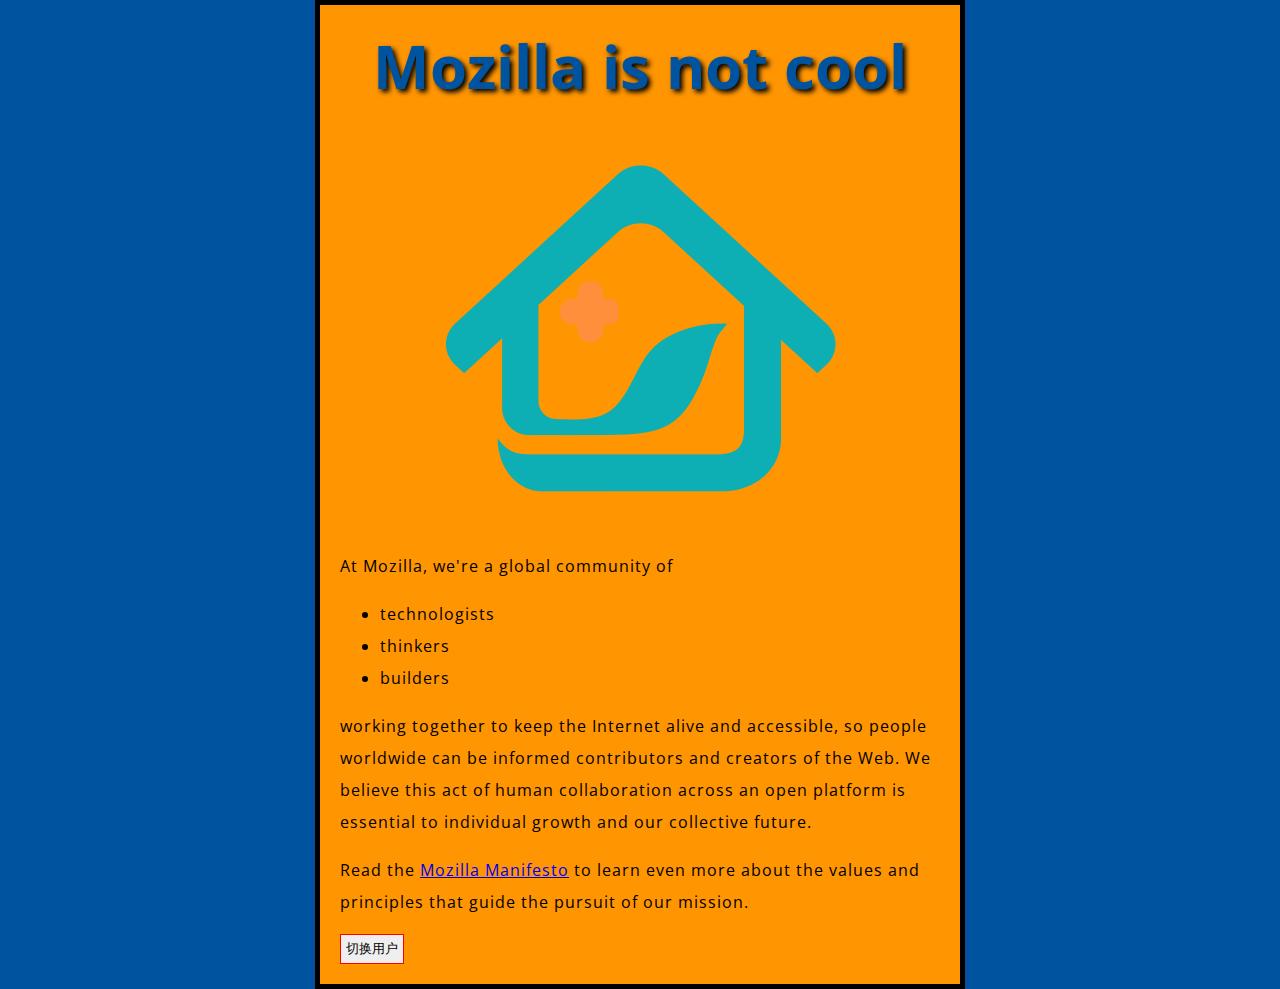
==== index.html @ 120b018c "Update index.html" ====
<!DOCTYPE html>
<html>
  <head>
    <meta charset="utf-8">
    <title>My test page</title>
    <link href="styles/style.css" rel="stylesheet">
    <link href="https://fonts.googleapis.com/css?family=Open+Sans" rel="stylesheet" type="text/css">
  </head>

  <body>
    <h1> Mozilla is not cool </h1>
    <img src="images/folkscare.png" alt="My test image">
    
    <p>At Mozilla, we're a global community of</p>
    <ul>
        <li>technologists</li>
        <li>thinkers</li>
        <li>builders</li>
    </ul>
    <p>
        working together to keep the Internet alive and accessible, so people worldwide can be informed contributors and creators of the Web. 
        We believe this act of human collaboration across an open platform is essential to individual growth and our collective future.
    </p>
    <p>
        Read the <a href="https://www.mozilla.org/en-US/about/manifesto/" onclick="">Mozilla Manifesto</a> 
        to learn even more about the values and principles that guide the pursuit of our mission.
    </p>

    <button>切换用户</button>

    <script src="scripts/main.js" defer></script>

  </body>
  
</html>
---- styles/style.css ----
html {
    /* px 表示“像素（pixels）”: 基础字号为 10 像素 */
    font-size: 10px;
    /* Google fonts 输出的 CSS */
    font-family: 'Open Sans', sans-serif;
    /* 指定背景元素 */
    background-color: #00539f;
}

body {
    width: 600px;
    background-color: #FF9500;
    padding: 0 20px 20px 20px;
    border: 5px solid black;
    margin: 0 auto;
  }

h1 {
    font-size: 60px;
    text-align: center;
    margin: 0;
    padding: 20px 0;
    color: #00539F;
    text-shadow: 3px 3px 5px black;
  }
  
p, li {
    font-size: 16px;
    /* line-height 后面可以跟不同的参数，如果是数字，就是当前字体大小乘上数字 */
    line-height: 2;
    letter-spacing: 1px;
  }

img{
    display: block;
    margin: 0 auto;
}

button{
  text-align: center;
  padding: 5px;
  border: 1.5px solid red;
  margin: auto;
}
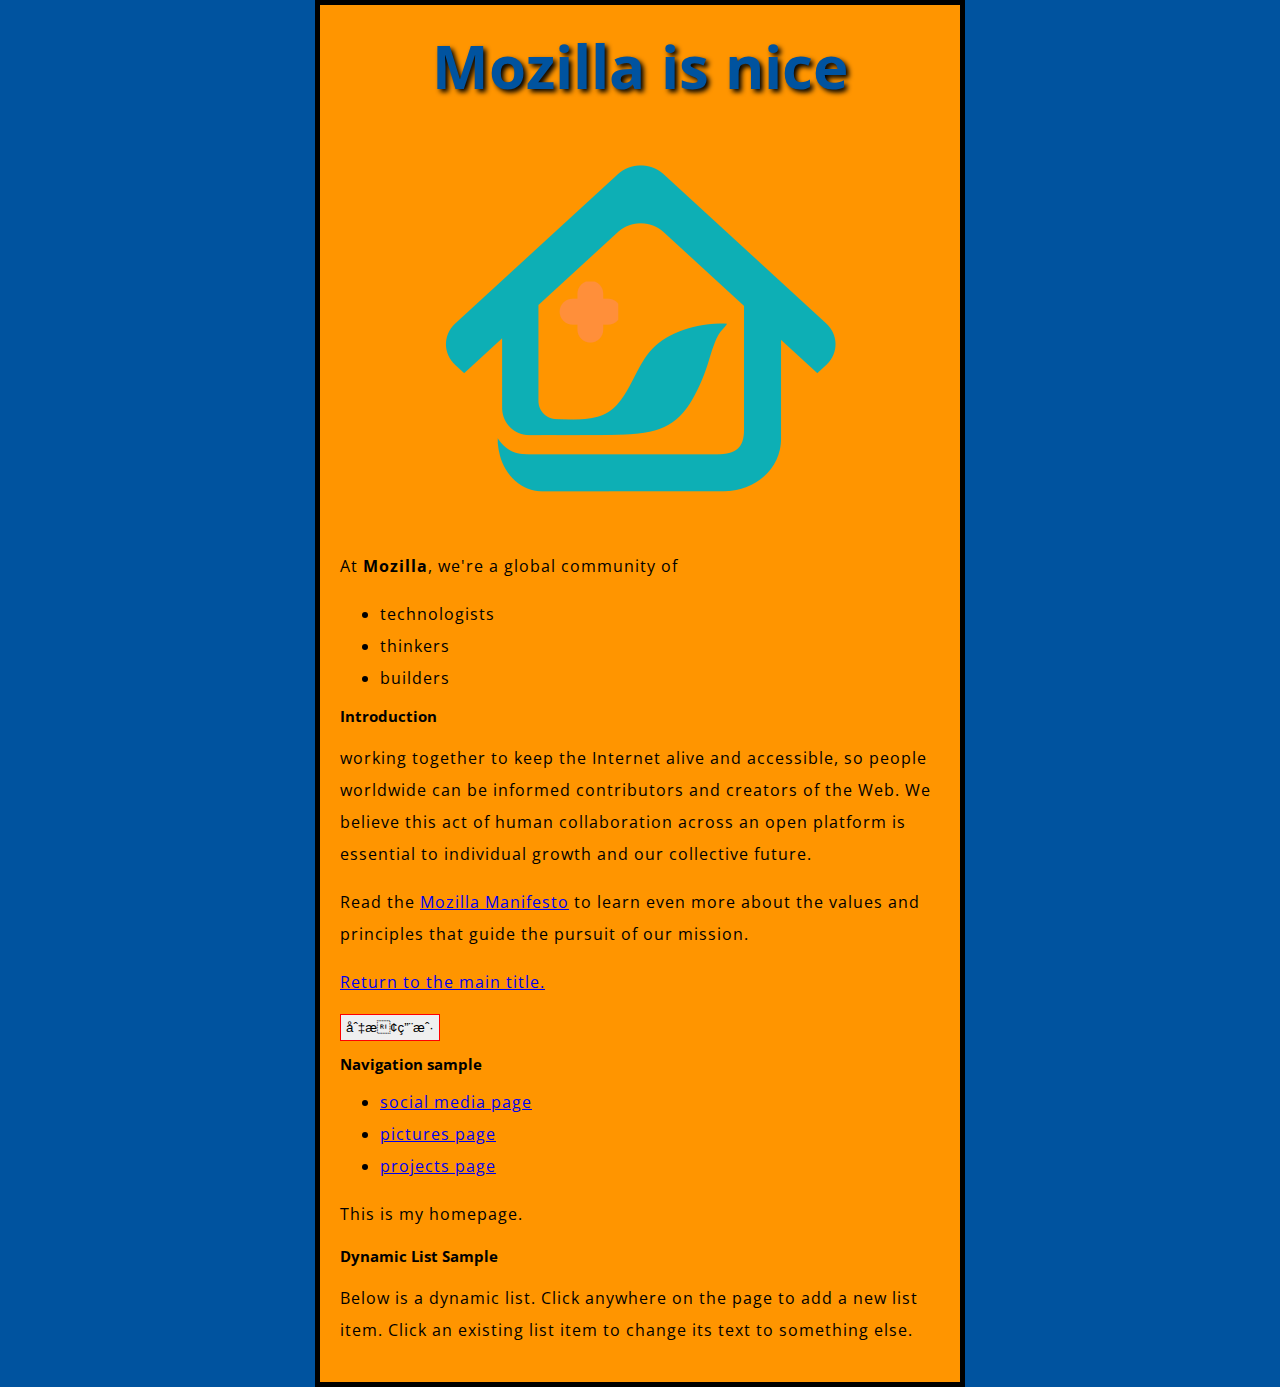
==== commit 5bd320ad: "Add files via upload" ====
--- a/index.html
+++ b/index.html
@@ -1,35 +1,55 @@
 <!DOCTYPE html>
-<html>
+<html lang="zh-CN">
   <head>
-    <meta charset="utf-8">
+    <meta charset="urf-8">
+    <meta name="description" content="Jimmy's first webpage">
+    <meta name="author" content="Jimmy">
     <title>My test page</title>
-    <link href="styles/style.css" rel="stylesheet">
-    <link href="https://fonts.googleapis.com/css?family=Open+Sans" rel="stylesheet" type="text/css">
+    <link rel="icon" href="images/folkscare.png">
+    <link rel = "stylesheet" href="styles/style.css">
+    <link rel="stylesheet" href="https://fonts.googleapis.com/css?family=Open+Sans" type="text/css">
+    <script src="scripts/main.js" defer></script>
   </head>
 
   <body>
-    <h1> Mozilla is not cool </h1>
-    <img src="images/folkscare.png" alt="My test image">
+    <h1 title="主标题" id="main_title"> Mozilla is nice </h1>   
     
-    <p>At Mozilla, we're a global community of</p>
+    <img title="图片" src="media/images/folkscare.png" alt="My test image">
+    
+    <p>At <strong>Mozilla</strong>, we're a global community of</p>
     <ul>
         <li>technologists</li>
         <li>thinkers</li>
         <li>builders</li>
     </ul>
+
+    <h2 id="second_title"> Introduction </h2>
     <p>
         working together to keep the Internet alive and accessible, so people worldwide can be informed contributors and creators of the Web. 
         We believe this act of human collaboration across an open platform is essential to individual growth and our collective future.
     </p>
     <p>
-        Read the <a href="https://www.mozilla.org/en-US/about/manifesto/" onclick="">Mozilla Manifesto</a> 
+        Read the <a href="https://www.mozilla.org/en-US/about/manifesto/" title="mozilla官网" onclick="" >Mozilla Manifesto</a> 
         to learn even more about the values and principles that guide the pursuit of our mission.
+    </p>
+    
+    <p>
+      <a href="#main_title">Return to the main title.</a>
     </p>
 
     <button>切换用户</button>
 
-    <script src="scripts/main.js" defer></script>
+    <h2> Navigation sample</h2>
+
+    <ul>
+      <li> <a href="pages/social.html">social media page</a> </li>
+      <li> <a href="pages/pictures.html">pictures page</a> </li>
+      <li> <a href="pages/projects.html">projects page</a></li>
+    </ul>
+    
+    <p> This is my homepage.</p>
 
   </body>
   
+
 </html>
--- a/styles/style.css
+++ b/styles/style.css
@@ -5,7 +5,7 @@
     font-family: 'Open Sans', sans-serif;
     /* 指定背景元素 */
     background-color: #00539f;
-}
+  }
 
 body {
     width: 600px;
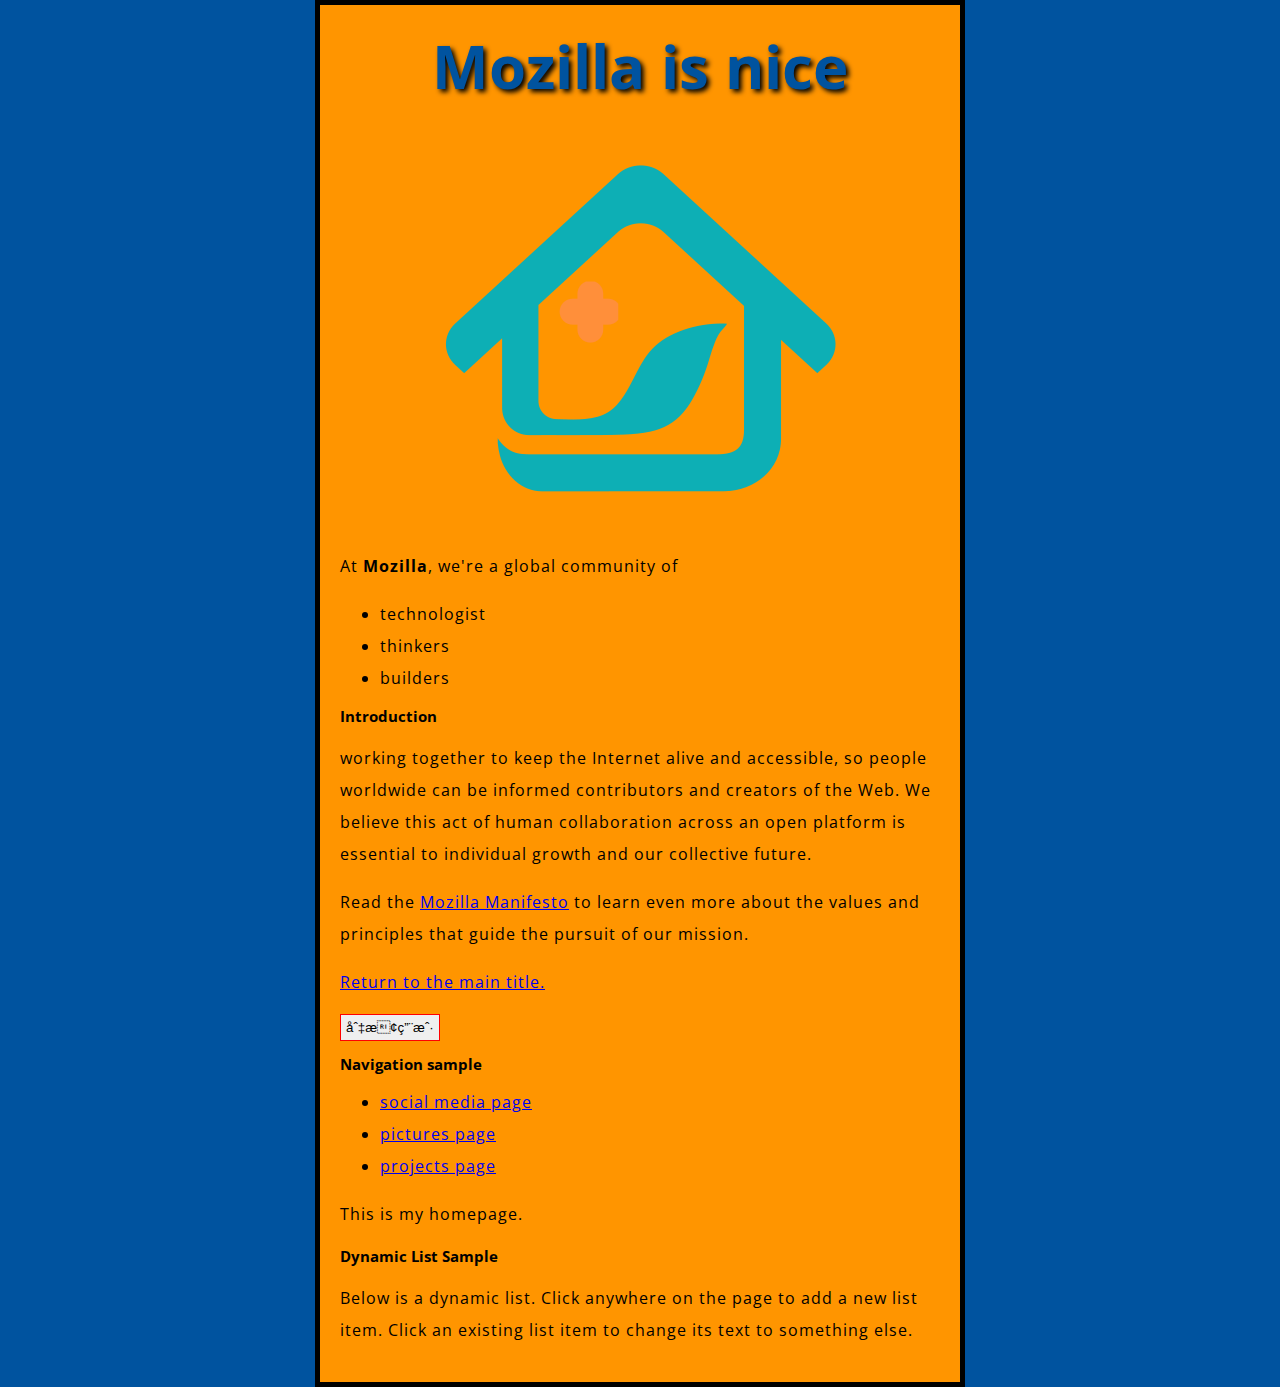
==== commit 89d673a2: "updated" ====
--- a/index.html
+++ b/index.html
@@ -18,7 +18,7 @@
     
     <p>At <strong>Mozilla</strong>, we're a global community of</p>
     <ul>
-        <li>technologists</li>
+        <li>technologist</li>
         <li>thinkers</li>
         <li>builders</li>
     </ul>
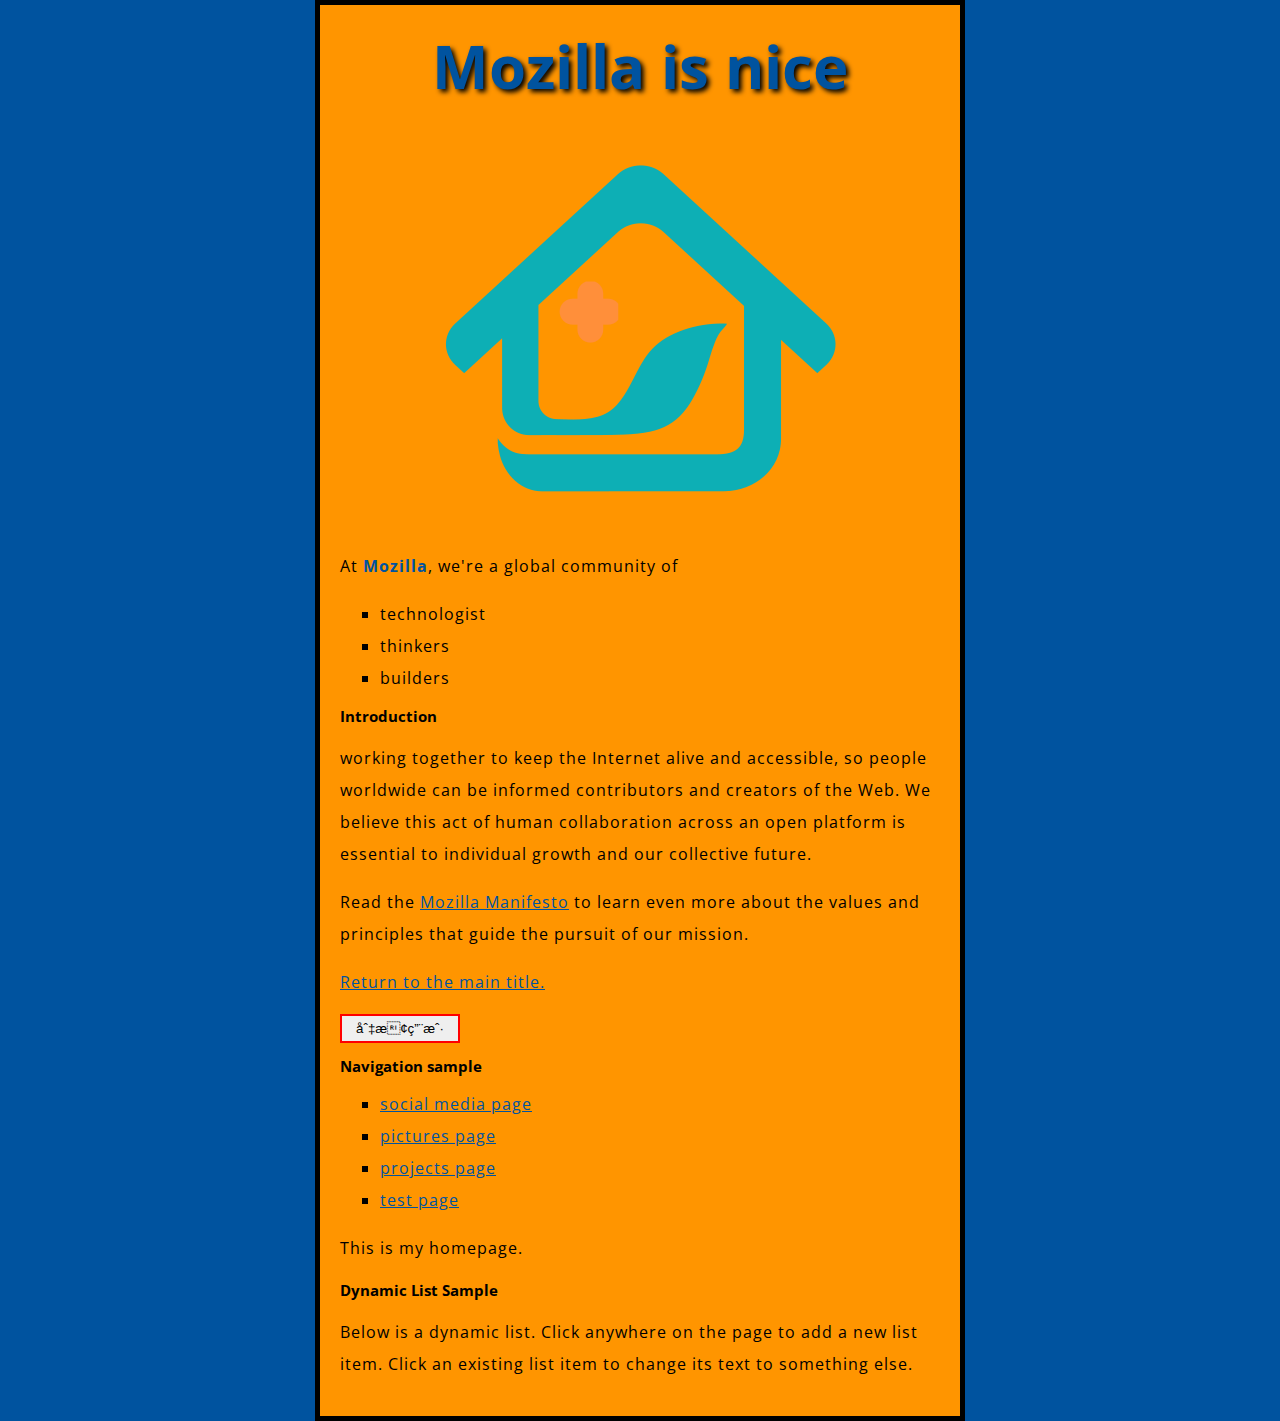
==== commit 78f1f692: "updated" ====
--- a/index.html
+++ b/index.html
@@ -4,7 +4,7 @@
     <meta charset="urf-8">
     <meta name="description" content="Jimmy's first webpage">
     <meta name="author" content="Jimmy">
-    <title>My test page</title>
+    <title>My First Webpage</title>
     <link rel="icon" href="images/folkscare.png">
     <link rel = "stylesheet" href="styles/style.css">
     <link rel="stylesheet" href="https://fonts.googleapis.com/css?family=Open+Sans" type="text/css">
@@ -45,6 +45,7 @@
       <li> <a href="pages/social.html">social media page</a> </li>
       <li> <a href="pages/pictures.html">pictures page</a> </li>
       <li> <a href="pages/projects.html">projects page</a></li>
+      <li> <a href="pages/test.html">test page</a></li>
     </ul>
     
     <p> This is my homepage.</p>
--- a/styles/style.css
+++ b/styles/style.css
@@ -29,7 +29,13 @@
     /* line-height 后面可以跟不同的参数，如果是数字，就是当前字体大小乘上数字 */
     line-height: 2;
     letter-spacing: 1px;
+    list-style-type: square; 
   }
+
+/*  后代选择器 */
+p strong{
+  color: #00539f;
+}
 
 img{
     display: block;
@@ -39,6 +45,20 @@
 button{
   text-align: center;
   padding: 5px;
-  border: 1.5px solid red;
+  border: 2px solid red;
   margin: auto;
-}+  width: calc(20%);
+}
+
+/* 根据标签的状态确定样式 */
+a:link{
+  color:#00539F;
+}
+
+a:visited{
+  color: white;
+}
+
+a:hover{
+  text-decoration:none;
+}
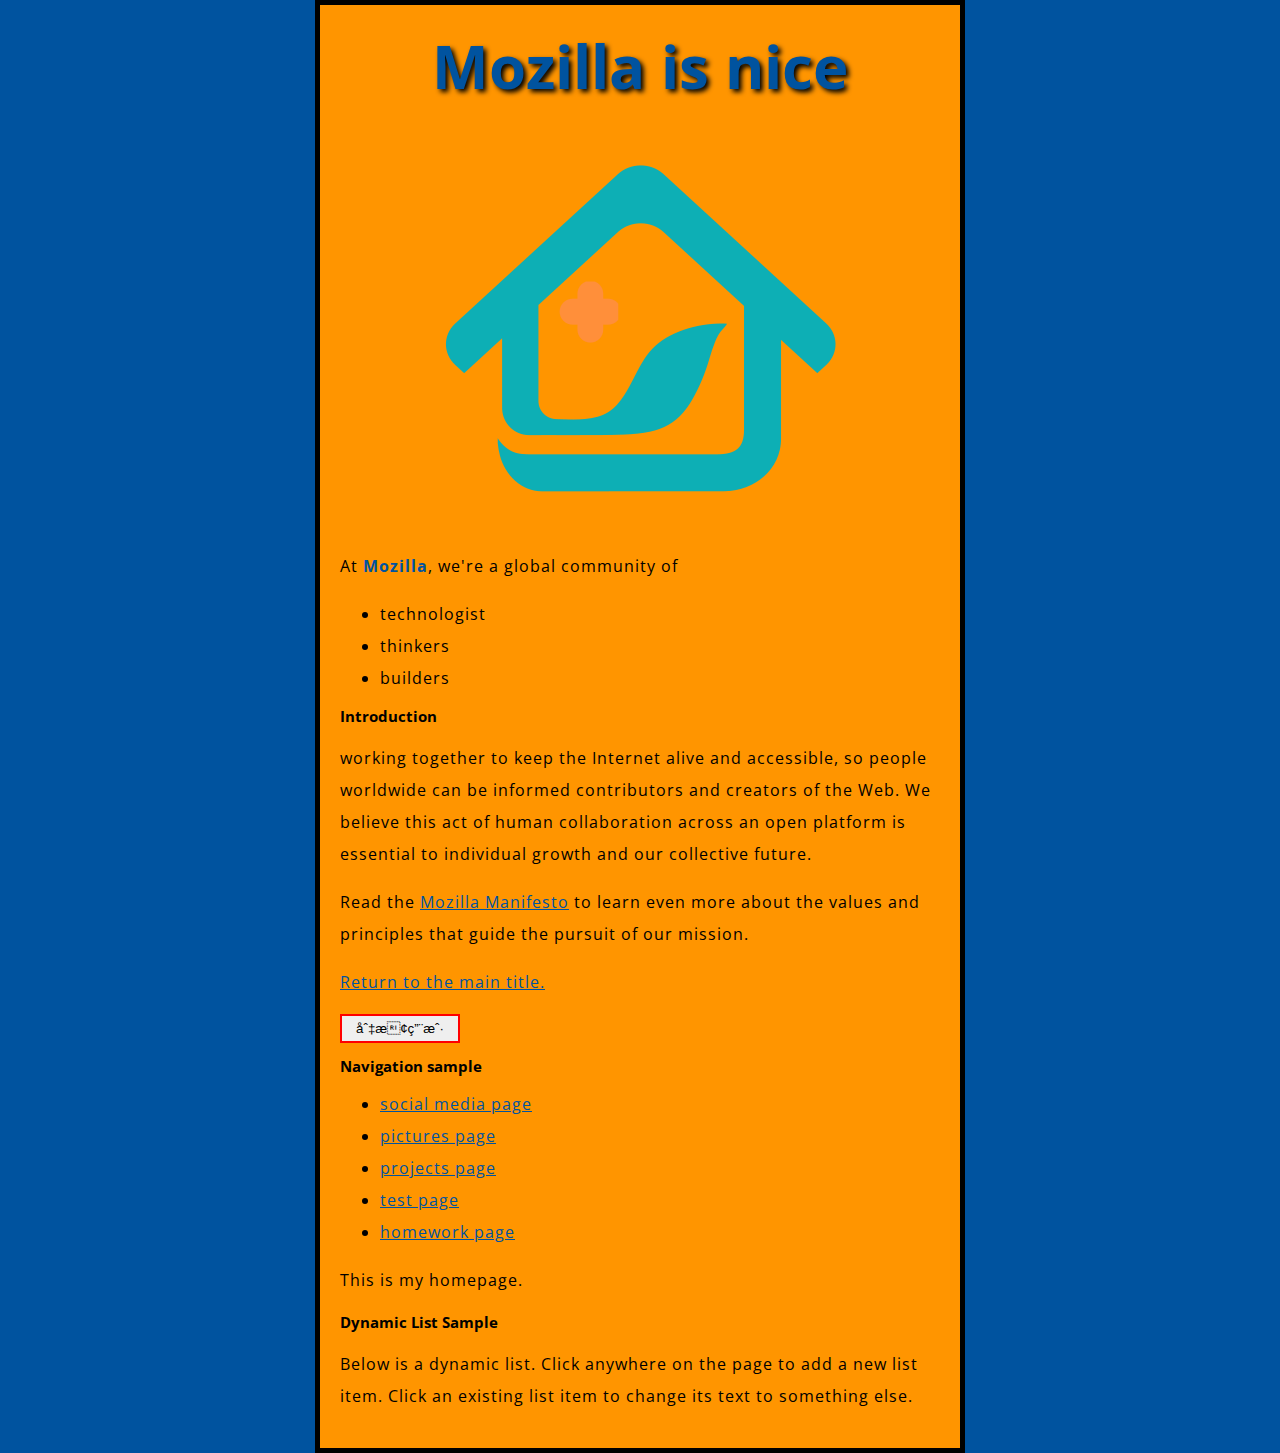
==== commit 18a01c29: "updated" ====
--- a/index.html
+++ b/index.html
@@ -46,6 +46,7 @@
       <li> <a href="pages/pictures.html">pictures page</a> </li>
       <li> <a href="pages/projects.html">projects page</a></li>
       <li> <a href="pages/test.html">test page</a></li>
+      <li> <a href="pages/homework.html">homework page</a></li>
     </ul>
     
     <p> This is my homepage.</p>
--- a/styles/style.css
+++ b/styles/style.css
@@ -29,7 +29,6 @@
     /* line-height 后面可以跟不同的参数，如果是数字，就是当前字体大小乘上数字 */
     line-height: 2;
     letter-spacing: 1px;
-    list-style-type: square; 
   }
 
 /*  后代选择器 */
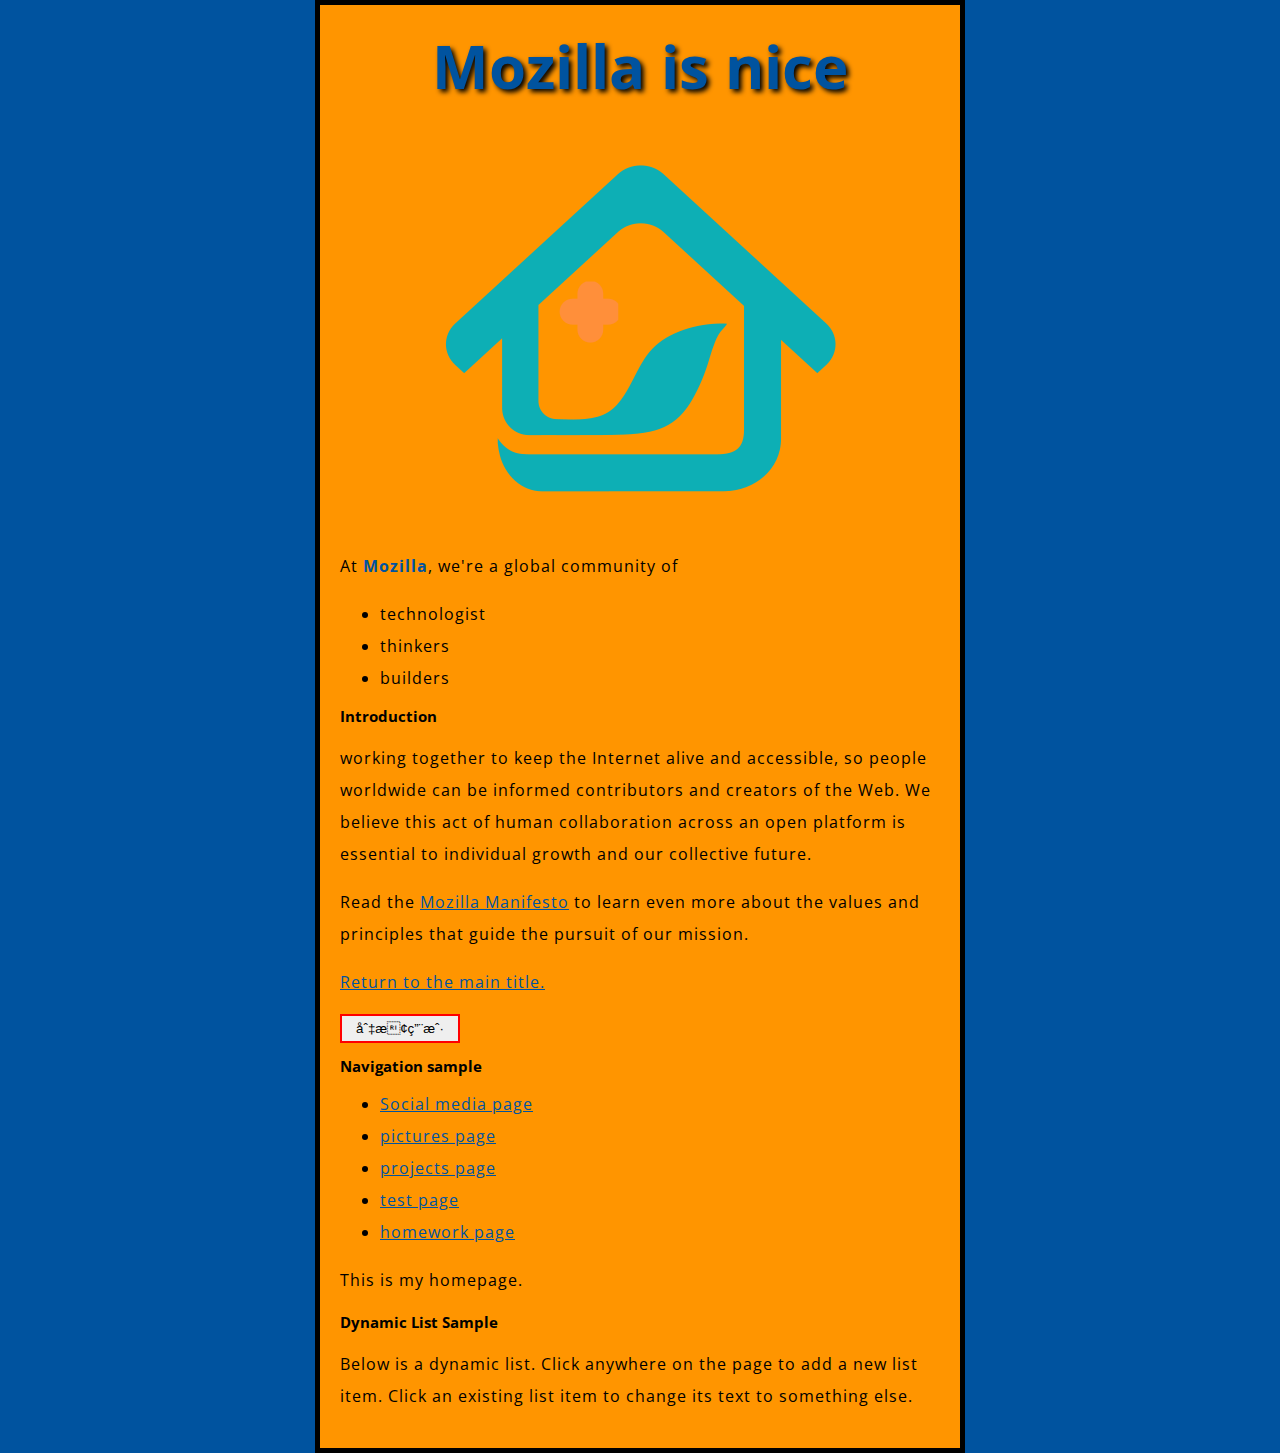
==== commit a2d502d6: "updated" ====
--- a/index.html
+++ b/index.html
@@ -42,7 +42,7 @@
     <h2> Navigation sample</h2>
 
     <ul>
-      <li> <a href="pages/social.html">social media page</a> </li>
+      <li> <a href="pages/social.html">Social media page</a> </li>
       <li> <a href="pages/pictures.html">pictures page</a> </li>
       <li> <a href="pages/projects.html">projects page</a></li>
       <li> <a href="pages/test.html">test page</a></li>
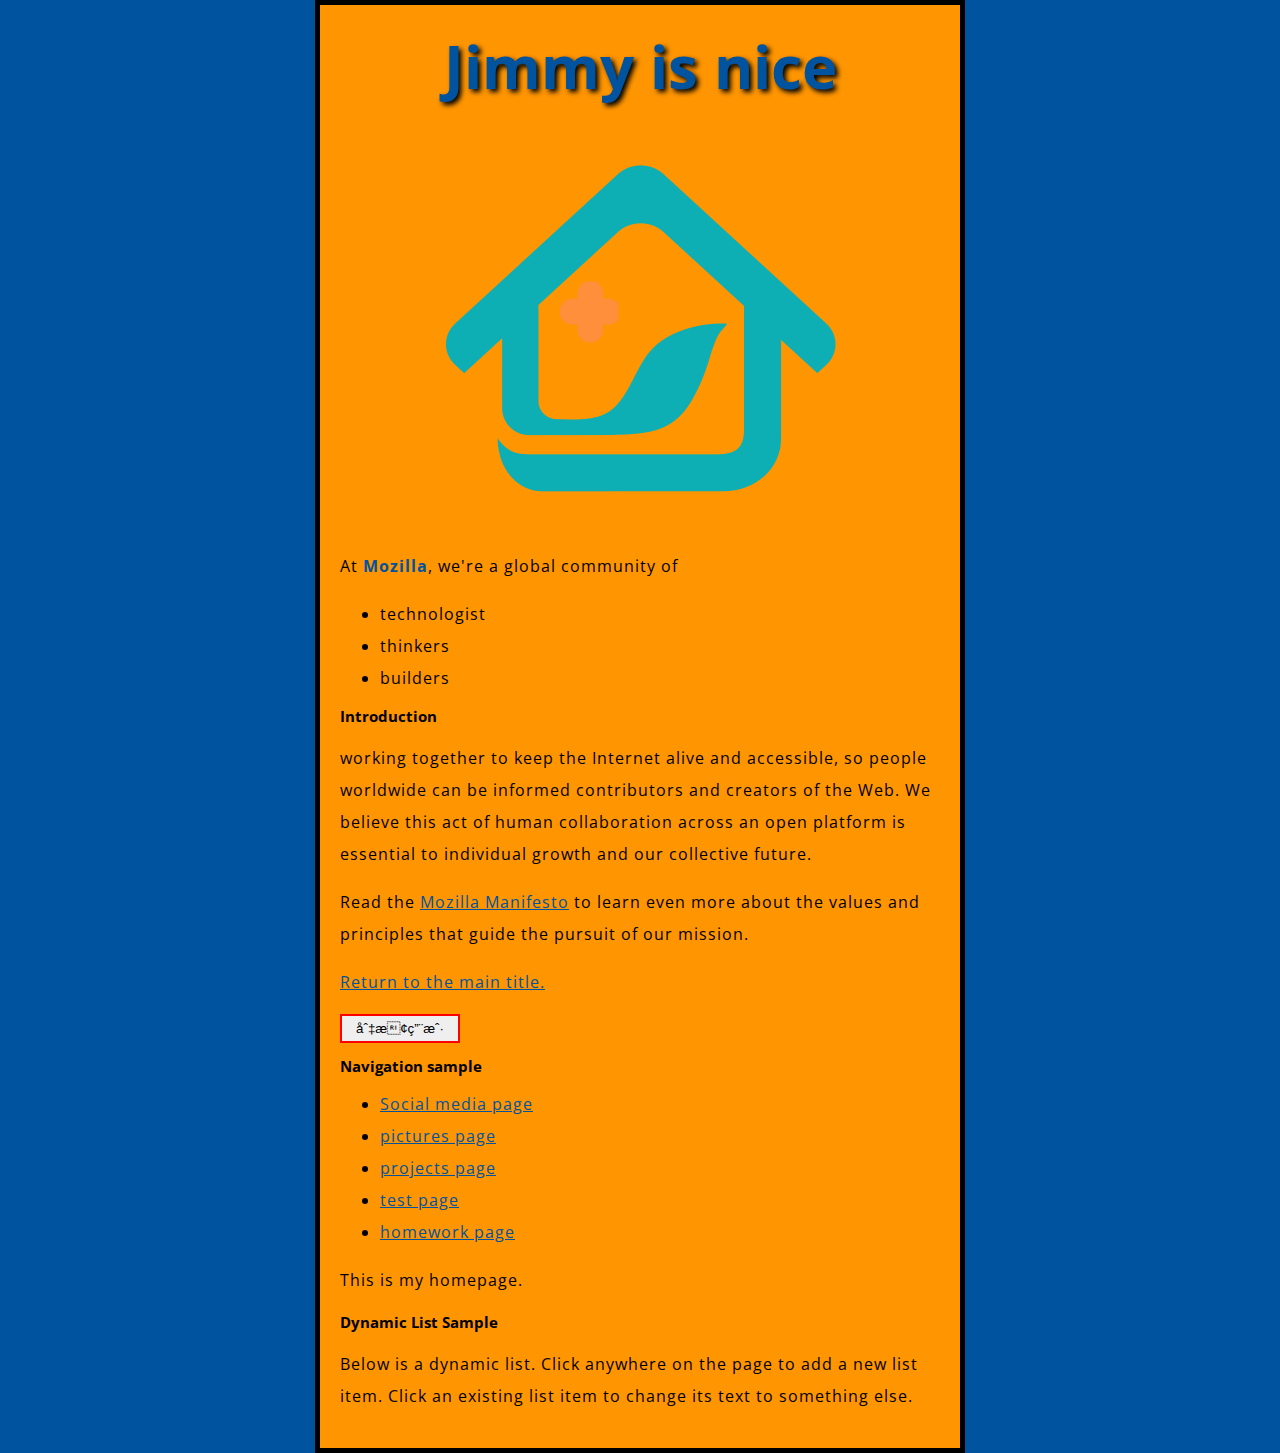
==== commit 99b87b73: "updated" ====
--- a/index.html
+++ b/index.html
@@ -12,7 +12,7 @@
   </head>
 
   <body>
-    <h1 title="主标题" id="main_title"> Mozilla is nice </h1>   
+    <h1 title="主标题" id="main_title"> Jimmy is nice </h1>   
     
     <img title="图片" src="media/images/folkscare.png" alt="My test image">
     
